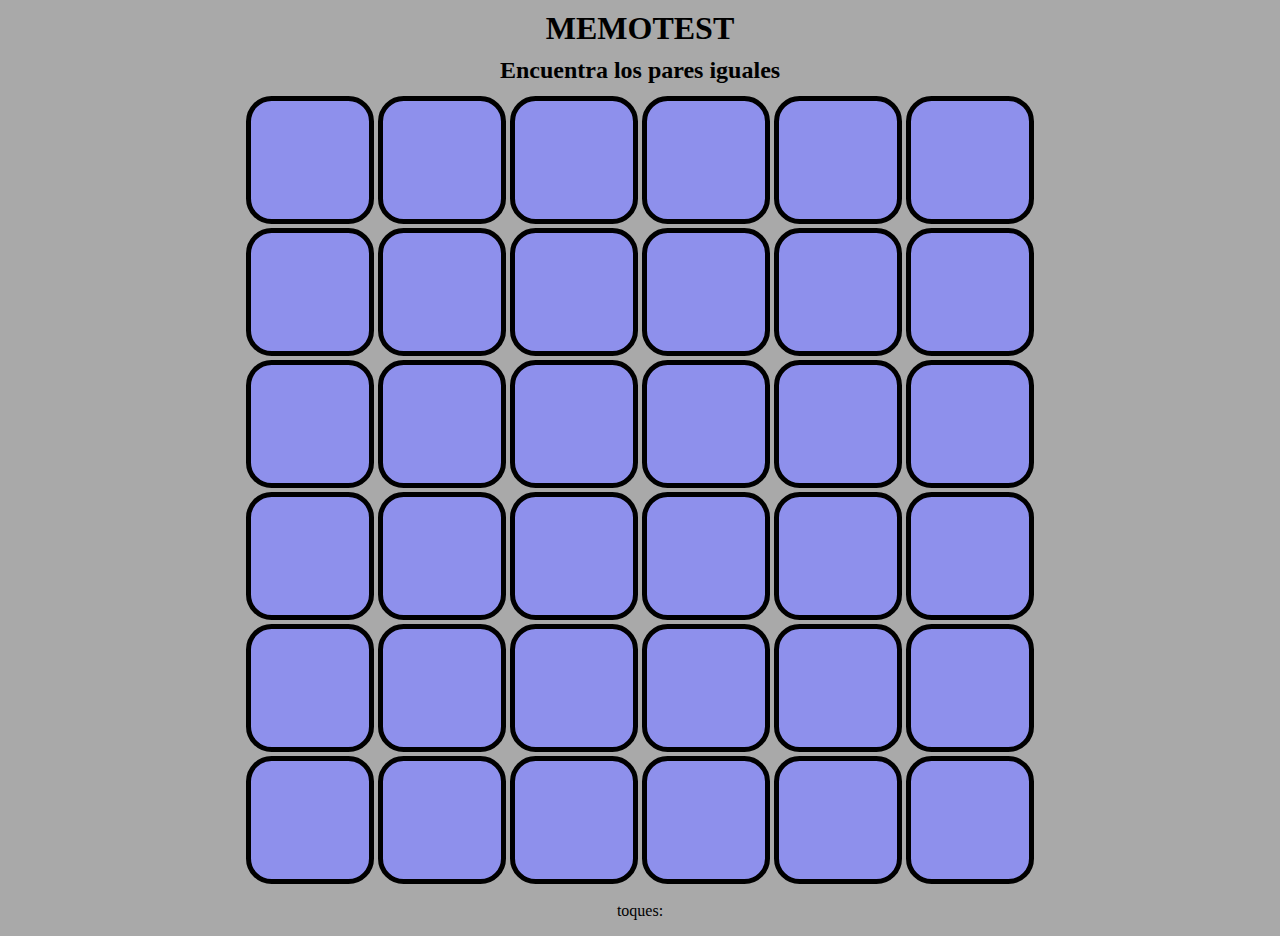
==== docs/index.html @ ba7c6bf5 "Add files via upload" ====
<!DOCTYPE html>
<html lang="es">

<head>
   <meta charset="UTF-8">
   <meta>
   <meta http-equiv="X-UA-Compatible" content="IE=edge">
   <meta name="viewport" content="width=device-width, initial-scale=1.0">
   <title>Memotest</title>
   <link rel="stylesheet" href="styles.css">
</head>

<body>
   <h1>MEMOTEST</h1>
   <h2>Encuentra los pares iguales</h2>
   <div class="cont">
      <lu class="container">
         <li id=0><img src="" class="invisible" alt=""></li>
         <li id=1><img src="" class="invisible" alt=""></li>
         <li id=2><img src="" class="invisible" alt=""></li>
         <li id=3><img src="" class="invisible" alt=""></li>
         <li id=4><img src="" class="invisible" alt=""></li>
         <li id=5><img src="" class="invisible" alt=""></li>
      </lu>
      <lu class="container">
         <li id=6><img src="" class="invisible" alt=""></li>
         <li id=7><img src="" class="invisible" alt=""></li>
         <li id=8><img src="" class="invisible" alt=""></li>
         <li id=9><img src="" class="invisible" alt=""></li>
         <li id=10><img src="" class="invisible" alt=""></li>
         <li id=11><img src="" class="invisible" alt=""></li>
      </lu>
      <lu class="container">
         <li id=12><img src="" class="invisible" alt=""></li>
         <li id=13><img src="" class="invisible" alt=""></li>
         <li id=14><img src="" class="invisible" alt=""></li>
         <li id=15><img src="" class="invisible" alt=""></li>
         <li id=16><img src="" class="invisible" alt=""></li>
         <li id=17><img src="" class="invisible" alt=""></li>
      </lu>
      <lu class="container">
         <li id=18><img src="" class="invisible" alt=""></li>
         <li id=19><img src="" class="invisible" alt="">
         <li id=20><img src="" class="invisible" alt=""></li>
         <li id=21><img src="" class="invisible" alt=""></li>
         <li id=22><img src="" class="invisible" alt=""></li>
         <li id=23><img src="" class="invisible" alt=""></li>
      </lu>
      <lu class="container">
         <li id=24><img src="" class="invisible" alt=""></li>
         <li id=25><img src="" class="invisible" alt=""></li>
         <li id=26><img src="" class="invisible" alt=""></li>
         <li id=27><img src="" class="invisible" alt=""></li>
         <li id=28><img src="" class="invisible" alt=""></li>
         <li id=29><img src="" class="invisible" alt=""></li>
      </lu>
      <lu class="container">
         <li id=30><img src="" class="invisible" alt=""></li>
         <li id=31><img src="" class="invisible" alt=""></li>
         <li id=32><img src="" class="invisible" alt=""></li>
         <li id=33><img src="" class="invisible" alt=""></li>
         <li id=34><img src="" class="invisible" alt=""></li>
         <li id=35><img src="" class="invisible" alt=""></li>
      </lu>
   </div>
   <div class="win">
      <p>Ganaste!!!! </p>
      <p class="a">Usaste <span class="toques"></span> toques</p>

      <a class="a" href="javascript:location.reload()">¿Jugar de nuevo?</a>
   </div>
   <p>toques: </p>
   <p class="toques"></p>
</body>
<script defer src="functions.js"></script>

</html>
---- docs/styles.css ----
*{
box-sizing: border-box;
transition: 500ms;
}
html{
   transition: 0;
margin-left: auto;
margin-right: auto;
box-sizing:border-box;
display: block;
justify-content: center;
text-align: center;
background-color: darkgrey;
max-width: 750px;
min-width: 80%;
}
h1,h2{
   margin-bottom: 10px;
   margin-top: 10px;
}
.invisible{
   width: 7vw;
   height: auto;
   visibility: hidden;
   z-index: 5;
}
.container{
   display: flex;
   justify-content: center;
   width: 100%;

}
.container li{
   display:flex;
   justify-content: center;
   align-items: center;
   text-align: center;
   width: 10vw;
   height: 10vw;
   background-color:rgba(136, 138, 250, 0.822);
   padding: 2px;
   border-radius:20%;
   border: 5px solid black;
   margin: 2px;

}
.active{
   visibility: visible;
}
.fixed{
   visibility: visible;
}
.win{
   z-index: 10;
   font-size: 10vh;
   width: 80vw;
   height: 80vw;
   display: none;
   flex-direction: column;
   position: fixed;
   margin: auto;
   background-color: rgb(36, 37, 102);
   justify-content: center;
   align-items: center;
   text-align: center;
   top:0;
   left: 0;
   right: 0;
   bottom: 0;
   border-left:blue solid 100px;
   border-top: red solid 100px;
   border-right: yellow solid 100px;
   border-bottom: green solid 100px;
   border-radius: 50%;
}
a{
   text-decoration: none;
   background-color: black;
   border-left:gray solid 10px;
   border-top:gray solid 10px;
   border-right:darkslategray solid 10px;
   border-bottom:darkslategray solid 10px;

}
.a{
   font-size: 16px;
   color: khaki;

}

.done{
   display: block;
}
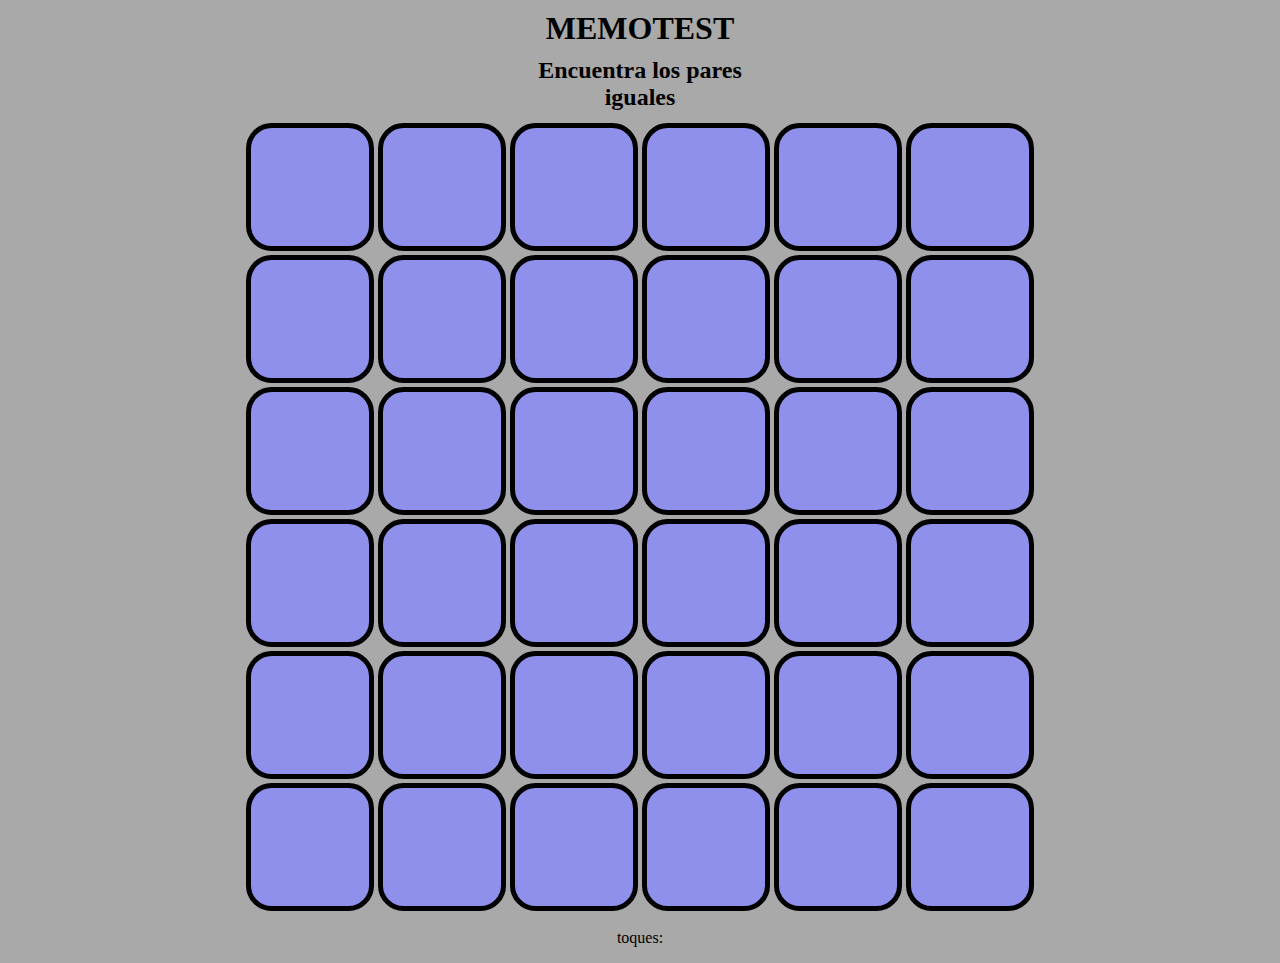
==== commit b35988ff: "Update index.html" ====
--- a/docs/index.html
+++ b/docs/index.html
@@ -12,7 +12,7 @@
 
 <body>
    <h1>MEMOTEST</h1>
-   <h2>Encuentra los pares iguales</h2>
+   <h2>Encuentra los pares <br>iguales</h2>
    <div class="cont">
       <lu class="container">
          <li id=0><img src="" class="invisible" alt=""></li>
@@ -74,4 +74,4 @@
 </body>
 <script defer src="functions.js"></script>
 
-</html>+</html>
--- a/docs/styles.css
+++ b/docs/styles.css
@@ -11,8 +11,7 @@
 justify-content: center;
 text-align: center;
 background-color: darkgrey;
-max-width: 750px;
-min-width: 80%;
+width: 100vw;
 }
 h1,h2{
    margin-bottom: 10px;
@@ -90,4 +89,4 @@
 
 .done{
    display: block;
-}+}
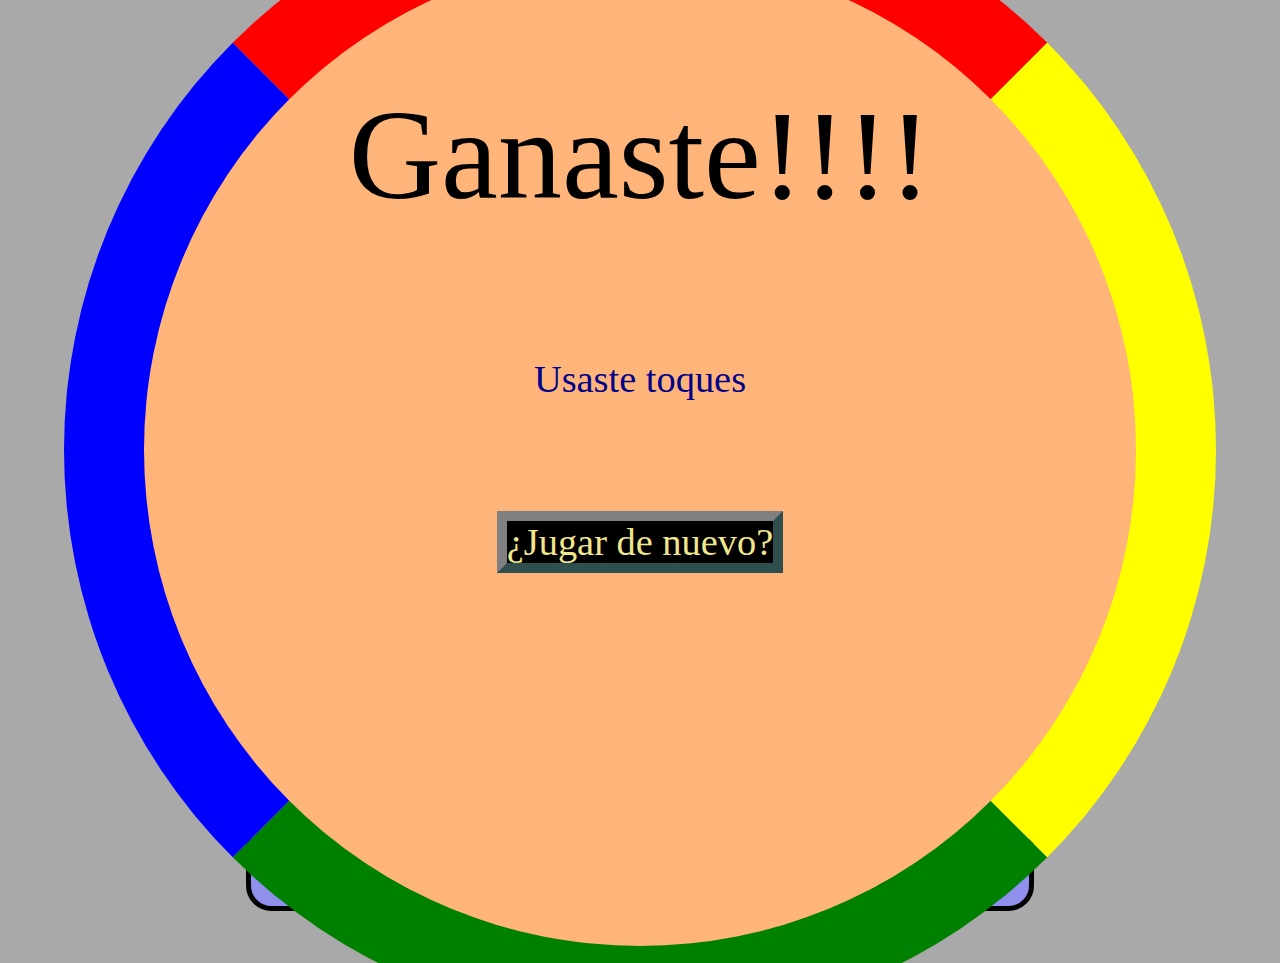
==== commit a72fd7eb: "Add files via upload" ====
--- a/docs/index.html
+++ b/docs/index.html
@@ -12,7 +12,7 @@
 
 <body>
    <h1>MEMOTEST</h1>
-   <h2>Encuentra los pares <br>iguales</h2>
+   <h2>Encuentra los pares <br> iguales</h2>
    <div class="cont">
       <lu class="container">
          <li id=0><img src="" class="invisible" alt=""></li>
@@ -65,7 +65,7 @@
    </div>
    <div class="win">
       <p>Ganaste!!!! </p>
-      <p class="a">Usaste <span class="toques"></span> toques</p>
+      <p class="a" style="color: darkblue;">Usaste <span class="toques"></span> toques</p>
 
       <a class="a" href="javascript:location.reload()">¿Jugar de nuevo?</a>
    </div>
@@ -74,4 +74,4 @@
 </body>
 <script defer src="functions.js"></script>
 
-</html>
+</html>--- a/docs/styles.css
+++ b/docs/styles.css
@@ -51,14 +51,14 @@
 }
 .win{
    z-index: 10;
-   font-size: 10vh;
-   width: 80vw;
-   height: 80vw;
-   display: none;
+   font-size: 10vw;
+   width: 90vw;
+   height: 90vw;
+   /* display: none; */
    flex-direction: column;
    position: fixed;
    margin: auto;
-   background-color: rgb(36, 37, 102);
+   background-color: rgb(255, 181, 121);
    justify-content: center;
    align-items: center;
    text-align: center;
@@ -66,10 +66,10 @@
    left: 0;
    right: 0;
    bottom: 0;
-   border-left:blue solid 100px;
-   border-top: red solid 100px;
-   border-right: yellow solid 100px;
-   border-bottom: green solid 100px;
+   border-left:blue solid 80px;
+   border-top: red solid 80px;
+   border-right: yellow solid 80px;
+   border-bottom: green solid 80px;
    border-radius: 50%;
 }
 a{
@@ -82,11 +82,11 @@
 
 }
 .a{
-   font-size: 16px;
+   font-size: 3vw;
    color: khaki;
 
 }
 
 .done{
    display: block;
-}
+}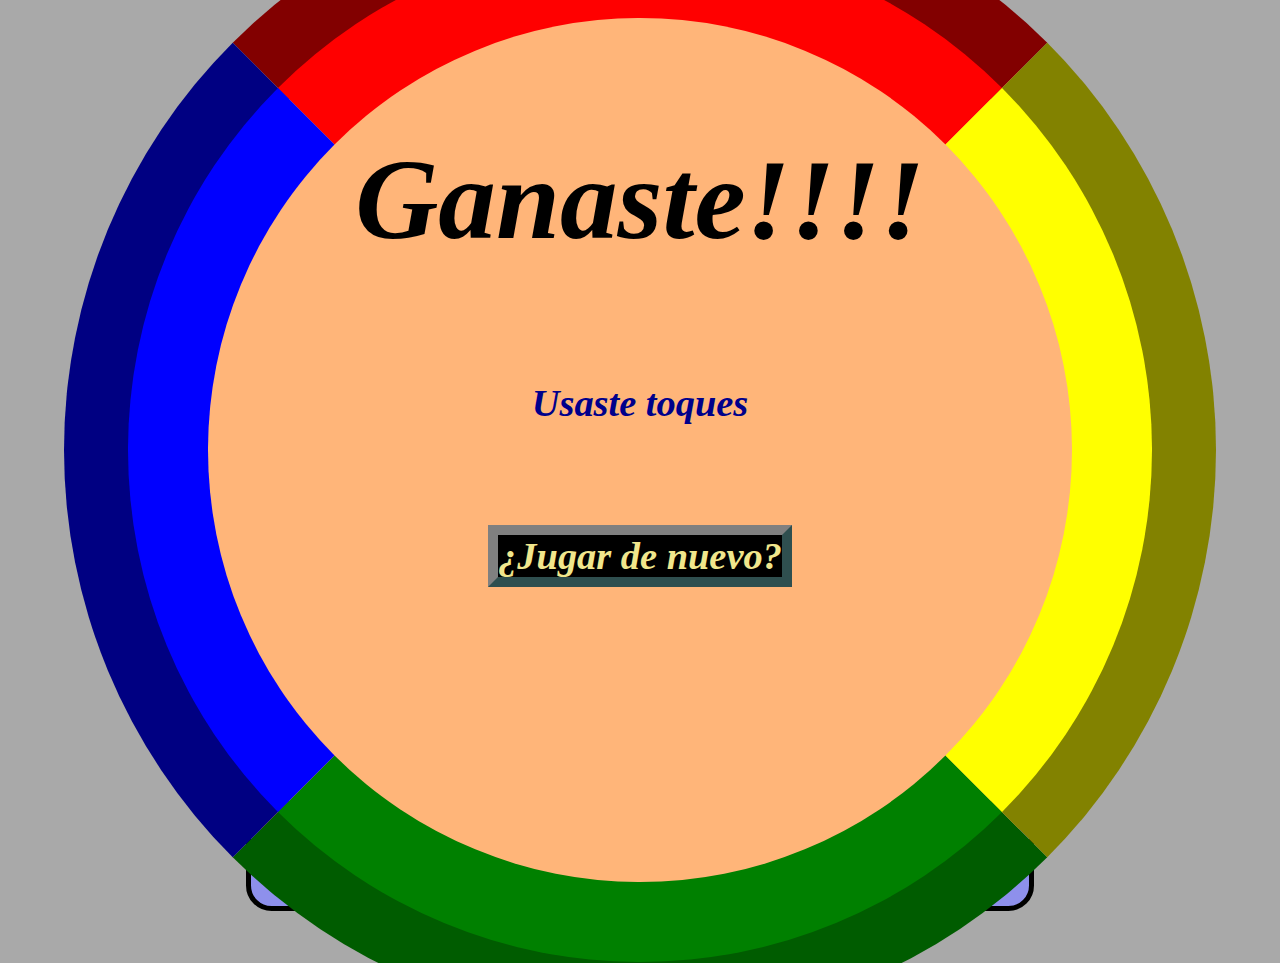
==== commit 98673c11: "Add files via upload" ====
--- a/docs/index.html
+++ b/docs/index.html
@@ -63,11 +63,13 @@
          <li id=35><img src="" class="invisible" alt=""></li>
       </lu>
    </div>
-   <div class="win">
-      <p>Ganaste!!!! </p>
-      <p class="a" style="color: darkblue;">Usaste <span class="toques"></span> toques</p>
+   <div class="borde">
+      <div class="win">
+         <p>Ganaste!!!! </p>
+         <p class="a" style="color: darkblue;">Usaste <span class="toques"></span> toques</p>
 
-      <a class="a" href="javascript:location.reload()">¿Jugar de nuevo?</a>
+         <a class="a" href="javascript:location.reload()">¿Jugar de nuevo?</a>
+      </div>
    </div>
    <p>toques: </p>
    <p class="toques"></p>
--- a/docs/styles.css
+++ b/docs/styles.css
@@ -49,11 +49,36 @@
 .fixed{
    visibility: visible;
 }
-.win{
-   z-index: 10;
+.borde{
+ z-index: 10;
    font-size: 10vw;
    width: 90vw;
    height: 90vw;
+   /* display: none; */
+   flex-direction: column;
+   position: fixed;
+   margin: auto;
+   background-color: rgb(255, 181, 121);
+   justify-content: center;
+   align-items: center;
+   text-align: center;
+   top:0;
+   left: 0;
+   right: 0;
+   bottom: 0;
+   border-left:rgb(0, 0, 130) solid 80px;
+   border-top: rgb(130, 0, 0) solid 80px;
+   border-right: rgb(130, 130, 0) solid 80px;
+   border-bottom: rgb(0, 92, 0) solid 80px;
+   border-radius: 50%;
+}
+.win{
+   z-index: 10;
+   font-size: 9vw;
+   font-weight: bold;
+   font-style: italic;
+   width: 80vw;
+   height: 80vw;
    /* display: none; */
    flex-direction: column;
    position: fixed;
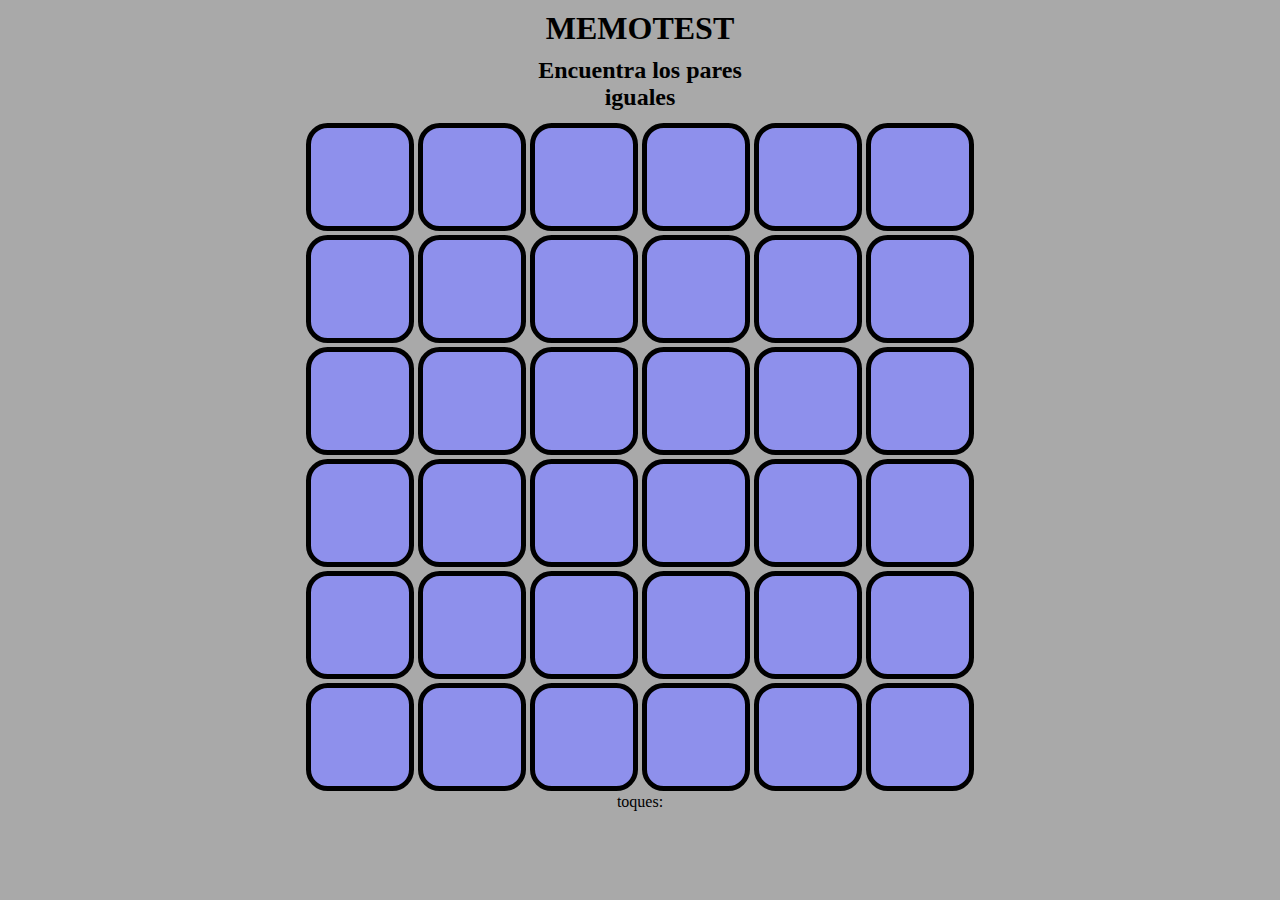
==== commit 657c259b: "Add files via upload" ====
--- a/docs/index.html
+++ b/docs/index.html
@@ -71,8 +71,8 @@
          <a class="a" href="javascript:location.reload()">¿Jugar de nuevo?</a>
       </div>
    </div>
-   <p>toques: </p>
-   <p class="toques"></p>
+   <span>toques: </span>
+   <span class="toques"></span>
 </body>
 <script defer src="functions.js"></script>
 
--- a/docs/styles.css
+++ b/docs/styles.css
@@ -17,12 +17,7 @@
    margin-bottom: 10px;
    margin-top: 10px;
 }
-.invisible{
-   width: 7vw;
-   height: auto;
-   visibility: hidden;
-   z-index: 5;
-}
+
 .container{
    display: flex;
    justify-content: center;
@@ -34,14 +29,20 @@
    justify-content: center;
    align-items: center;
    text-align: center;
-   width: 10vw;
-   height: 10vw;
+   width: 13vw;
+   height: 13vw;
    background-color:rgba(136, 138, 250, 0.822);
    padding: 2px;
    border-radius:20%;
    border: 5px solid black;
    margin: 2px;
 
+}
+.invisible{
+   width: 9vw;
+   height: auto;
+   visibility: hidden;
+   z-index: 5;
 }
 .active{
    visibility: visible;
@@ -54,7 +55,7 @@
    font-size: 10vw;
    width: 90vw;
    height: 90vw;
-   /* display: none; */
+   display: none;
    flex-direction: column;
    position: fixed;
    margin: auto;
@@ -114,4 +115,39 @@
 
 .done{
    display: block;
-}+}
+@media (min-width: 700px) and (orientation: landscape){
+   html{
+      height: 90%;
+      width: auto;
+   }
+   .container li{
+   width: 12vh;
+   height: 12vh;
+    }
+   .invisible{
+   width: auto;
+   height: 10vh;
+
+   }
+   .borde{
+   z-index: 8;
+   width: 80vh;
+   height: 80vh;
+   border-left:rgb(0, 0, 130) solid 5vh;
+   border-top: rgb(130, 0, 0) solid 5vh;
+   border-right: rgb(130, 130, 0) solid 5vh;
+   border-bottom: rgb(0, 92, 0) solid 5vh;
+   border-radius: 50%;
+   }
+   .win{
+   font-size: 5vw;
+   width: 71vh;
+   height: 71vh;
+     
+   }
+   .a{
+  font-size: 3vh;
+
+   }
+}
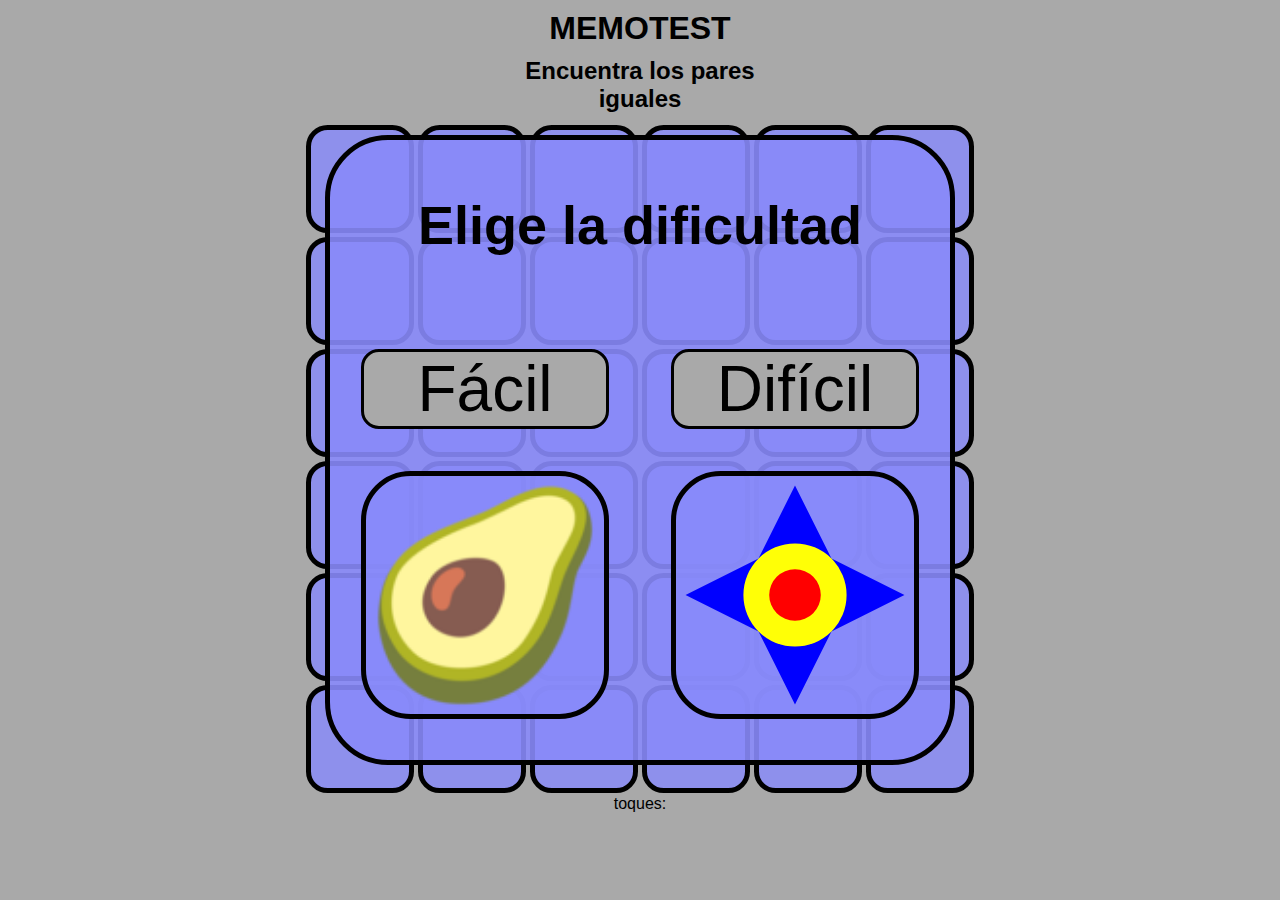
==== commit 89f544bb: "Adding Difficult Options" ====
--- a/docs/index.html
+++ b/docs/index.html
@@ -6,69 +6,80 @@
    <meta>
    <meta http-equiv="X-UA-Compatible" content="IE=edge">
    <meta name="viewport" content="width=device-width, initial-scale=1.0">
-   <title>Memotest</title>
+   <title>Memotest con Niveles</title>
    <link rel="stylesheet" href="styles.css">
 </head>
 
 <body>
    <h1>MEMOTEST</h1>
    <h2>Encuentra los pares <br> iguales</h2>
+   <div class="fixed-choice active">
+      <p>Elige la dificultad</p>
+      <span class="fixed-piece">Fácil</span> <span class="fixed-piece">Difícil</span>
+      <img class="choice 0" src="avocado.png" alt="easy">
+      <img class="choice 1" src="11.svg" alt="hard">
+   </div>
+
    <div class="cont">
       <lu class="container">
-         <li id=0><img src="" class="invisible" alt=""></li>
-         <li id=1><img src="" class="invisible" alt=""></li>
-         <li id=2><img src="" class="invisible" alt=""></li>
-         <li id=3><img src="" class="invisible" alt=""></li>
-         <li id=4><img src="" class="invisible" alt=""></li>
-         <li id=5><img src="" class="invisible" alt=""></li>
+         <li id=0><img src="" class="invisible ficha" alt=""></li>
+         <li id=1><img src="" class="invisible ficha" alt=""></li>
+         <li id=2><img src="" class="invisible ficha" alt=""></li>
+         <li id=3><img src="" class="invisible ficha" alt=""></li>
+         <li id=4><img src="" class="invisible ficha" alt=""></li>
+         <li id=5><img src="" class="invisible ficha" alt=""></li>
       </lu>
       <lu class="container">
-         <li id=6><img src="" class="invisible" alt=""></li>
-         <li id=7><img src="" class="invisible" alt=""></li>
-         <li id=8><img src="" class="invisible" alt=""></li>
-         <li id=9><img src="" class="invisible" alt=""></li>
-         <li id=10><img src="" class="invisible" alt=""></li>
-         <li id=11><img src="" class="invisible" alt=""></li>
+         <li id=6><img src="" class="invisible ficha" alt=""></li>
+         <li id=7><img src="" class="invisible ficha" alt=""></li>
+         <li id=8><img src="" class="invisible ficha" alt=""></li>
+         <li id=9><img src="" class="invisible ficha" alt=""></li>
+         <li id=10><img src="" class="invisible ficha" alt=""></li>
+         <li id=11><img src="" class="invisible ficha" alt=""></li>
       </lu>
       <lu class="container">
-         <li id=12><img src="" class="invisible" alt=""></li>
-         <li id=13><img src="" class="invisible" alt=""></li>
-         <li id=14><img src="" class="invisible" alt=""></li>
-         <li id=15><img src="" class="invisible" alt=""></li>
-         <li id=16><img src="" class="invisible" alt=""></li>
-         <li id=17><img src="" class="invisible" alt=""></li>
+         <li id=12><img src="" class="invisible ficha" alt=""></li>
+         <li id=13><img src="" class="invisible ficha" alt=""></li>
+         <li id=14><img src="" class="invisible ficha" alt=""></li>
+         <li id=15><img src="" class="invisible ficha" alt=""></li>
+         <li id=16><img src="" class="invisible ficha" alt=""></li>
+         <li id=17><img src="" class="invisible ficha" alt=""></li>
       </lu>
       <lu class="container">
-         <li id=18><img src="" class="invisible" alt=""></li>
-         <li id=19><img src="" class="invisible" alt="">
-         <li id=20><img src="" class="invisible" alt=""></li>
-         <li id=21><img src="" class="invisible" alt=""></li>
-         <li id=22><img src="" class="invisible" alt=""></li>
-         <li id=23><img src="" class="invisible" alt=""></li>
+         <li id=18><img src="" class="invisible ficha" alt=""></li>
+         <li id=19><img src="" class="invisible ficha" alt="">
+         <li id=20><img src="" class="invisible ficha" alt=""></li>
+         <li id=21><img src="" class="invisible ficha" alt=""></li>
+         <li id=22><img src="" class="invisible ficha" alt=""></li>
+         <li id=23><img src="" class="invisible ficha" alt=""></li>
       </lu>
       <lu class="container">
-         <li id=24><img src="" class="invisible" alt=""></li>
-         <li id=25><img src="" class="invisible" alt=""></li>
-         <li id=26><img src="" class="invisible" alt=""></li>
-         <li id=27><img src="" class="invisible" alt=""></li>
-         <li id=28><img src="" class="invisible" alt=""></li>
-         <li id=29><img src="" class="invisible" alt=""></li>
+         <li id=24><img src="" class="invisible ficha" alt=""></li>
+         <li id=25><img src="" class="invisible ficha" alt=""></li>
+         <li id=26><img src="" class="invisible ficha" alt=""></li>
+         <li id=27><img src="" class="invisible ficha" alt=""></li>
+         <li id=28><img src="" class="invisible ficha" alt=""></li>
+         <li id=29><img src="" class="invisible ficha" alt=""></li>
       </lu>
       <lu class="container">
-         <li id=30><img src="" class="invisible" alt=""></li>
-         <li id=31><img src="" class="invisible" alt=""></li>
-         <li id=32><img src="" class="invisible" alt=""></li>
-         <li id=33><img src="" class="invisible" alt=""></li>
-         <li id=34><img src="" class="invisible" alt=""></li>
-         <li id=35><img src="" class="invisible" alt=""></li>
+         <li id=30><img src="" class="invisible ficha" alt=""></li>
+         <li id=31><img src="" class="invisible ficha" alt=""></li>
+         <li id=32><img src="" class="invisible ficha" alt=""></li>
+         <li id=33><img src="" class="invisible ficha" alt=""></li>
+         <li id=34><img src="" class="invisible ficha" alt=""></li>
+         <li id=35><img src="" class="invisible ficha" alt=""></li>
       </lu>
    </div>
    <div class="borde">
       <div class="win">
-         <p>Ganaste!!!! </p>
-         <p class="a" style="color: darkblue;">Usaste <span class="toques"></span> toques</p>
+         <div class="win2">
 
-         <a class="a" href="javascript:location.reload()">¿Jugar de nuevo?</a>
+            <p>Ganaste!!!! </p>
+            <p class="a" style="color: darkblue;">Usaste <span class="toques"></span> toques</p>
+
+            <a class="a" href="javascript:location.reload()">¿Jugar de nuevo?</a>
+
+         </div>
       </div>
    </div>
    <span>toques: </span>
--- a/docs/styles.css
+++ b/docs/styles.css
@@ -1,6 +1,7 @@
 *{
 box-sizing: border-box;
 transition: 500ms;
+font-family: Arial, Helvetica, sans-serif;
 }
 html{
    transition: 0;
@@ -38,17 +39,60 @@
    margin: 2px;
 
 }
+
 .invisible{
    width: 9vw;
    height: auto;
    visibility: hidden;
    z-index: 5;
 }
-.active{
-   visibility: visible;
-}
+
 .fixed{
    visibility: visible;
+}
+
+.fixed-choice{
+   width: 60vw;
+   height: 60vw;
+   font-size: 5vw;
+   text-align: center;
+   display: flex;
+   flex-wrap: wrap;
+   justify-content: space-around;
+   align-items: baseline;
+   position: fixed;
+   visibility: hidden;
+   margin: auto;
+   top:0;
+   left: 0;
+   right: 0;
+   bottom: 0;
+   background-color:rgba(136, 138, 250, 0.9);
+   border-radius:10%;
+   border: 5px solid black;
+}
+.fixed-choice p{
+   width: 100%;
+   font-size:6vw;
+   font-weight: bold;
+}
+
+.fixed-piece{
+ width: 40%;
+ background-color:darkgray;
+ margin-left: 5%;
+ margin-right: 5%;
+ border:black solid 3px;
+ border-radius: 2vw;
+}
+.choice{
+   width: 40%;
+   height: 40%;
+   background-color:rgba(136, 138, 250, 0.822);
+   padding: 2px;
+   border-radius:20%;
+   border: 5px solid black;
+   margin: 2px;
 }
 .borde{
  z-index: 10;
@@ -67,10 +111,10 @@
    left: 0;
    right: 0;
    bottom: 0;
-   border-left:rgb(0, 0, 130) solid 80px;
-   border-top: rgb(130, 0, 0) solid 80px;
-   border-right: rgb(130, 130, 0) solid 80px;
-   border-bottom: rgb(0, 92, 0) solid 80px;
+   border-left:rgb(0, 0, 130) solid 10vw;
+   border-top: rgb(130, 0, 0) solid 10vw;
+   border-right: rgb(130, 130, 0) solid 10vw;
+   border-bottom: rgb(0, 92, 0) solid 10vw;
    border-radius: 50%;
 }
 .win{
@@ -80,7 +124,6 @@
    font-style: italic;
    width: 80vw;
    height: 80vw;
-   /* display: none; */
    flex-direction: column;
    position: fixed;
    margin: auto;
@@ -92,11 +135,26 @@
    left: 0;
    right: 0;
    bottom: 0;
-   border-left:blue solid 80px;
-   border-top: red solid 80px;
-   border-right: yellow solid 80px;
-   border-bottom: green solid 80px;
+   border-left:blue solid 15vw;
+   border-top: red solid 15vw;
+   border-right: yellow solid 15vw;
+   border-bottom: green solid 15vw;
    border-radius: 50%;
+}
+.win2{
+   width: 51vw;
+   height: 51vw;
+   border-left:rgb(0, 0, 200) solid 5px;
+   border-top: rgb(200, 0, 0) solid 5px;
+   border-right: rgb(200, 200, 0) solid 5px;
+   border-bottom: rgb(0, 110, 0) solid 5px;
+   border-radius: 50%;
+   top:0;
+   left: 0;
+   right: 0;
+   bottom: 0;
+   position: fixed;
+   margin: auto;
 }
 a{
    text-decoration: none;
@@ -112,6 +170,9 @@
    color: khaki;
 
 }
+.active{
+   visibility: visible;
+}
 
 .done{
    display: block;
@@ -134,20 +195,34 @@
    z-index: 8;
    width: 80vh;
    height: 80vh;
-   border-left:rgb(0, 0, 130) solid 5vh;
-   border-top: rgb(130, 0, 0) solid 5vh;
-   border-right: rgb(130, 130, 0) solid 5vh;
-   border-bottom: rgb(0, 92, 0) solid 5vh;
-   border-radius: 50%;
-   }
-   .win{
-   font-size: 5vw;
-   width: 71vh;
-   height: 71vh;
+   border-width: 10vh;
+}
+.win{
+   font-size: 7vh;
+   width: 70vh;
+   height: 70vh;
+   border-width: 15vh;
      
+   }
+   .win2{
+   width: 41vh;
+   height: 41vh;
+   border-width: 1vh;
    }
    .a{
   font-size: 3vh;
 
    }
-}
+   .fixed-choice{
+   width: 70vh;
+   height: 70vh;
+   }
+   .fixed-choice p{
+   width: 100%;
+   font-size:6vh;
+   }
+   .fixed-piece{
+   border-radius: 2vh;
+   }
+
+}
